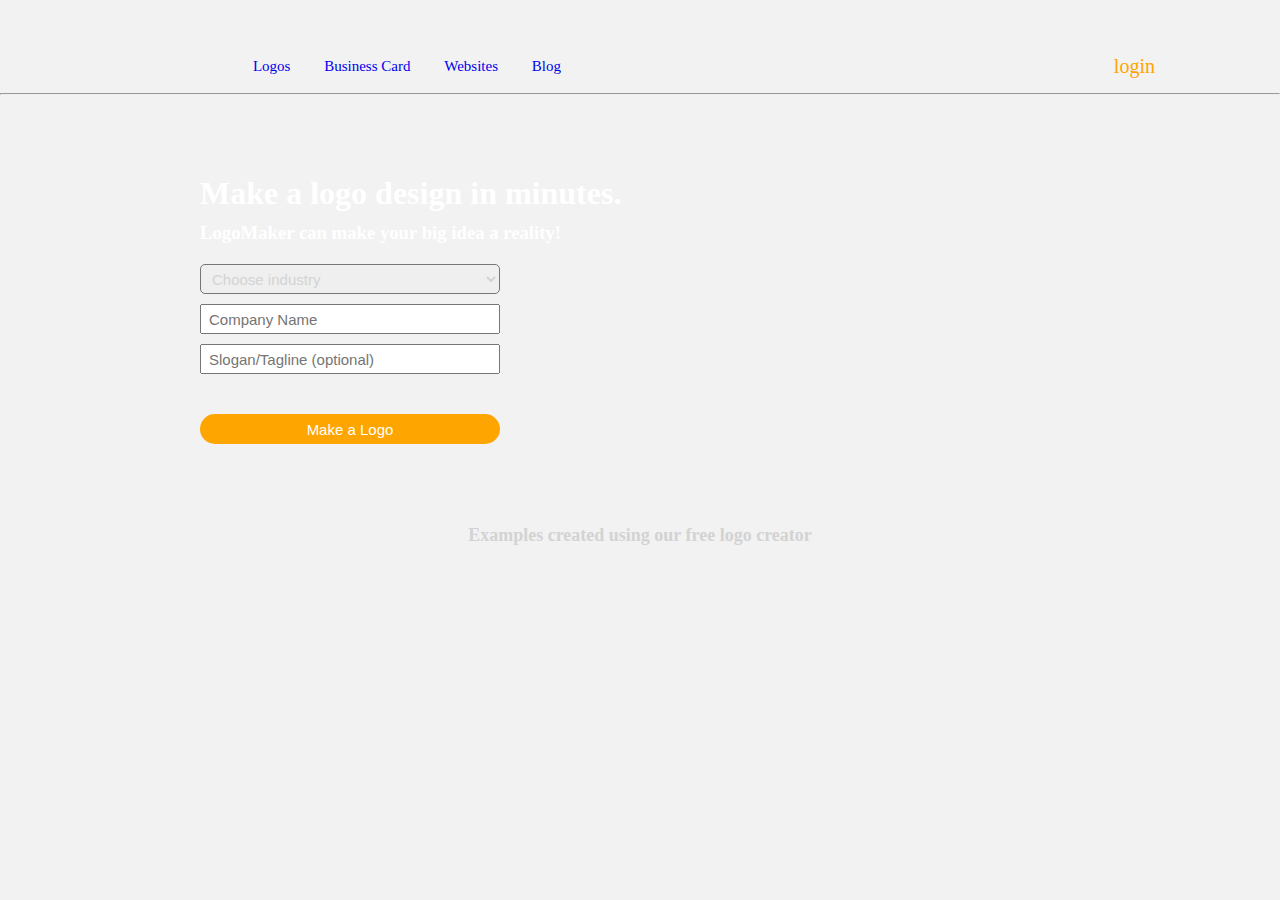
==== index.html @ 732fe557 "Update and rename logo.html to index.html" ====
<!DOCTYPE html>
<html>
  <head>
    <meta charset="utf-8" />
    <meta http-equiv="X-UA-Compatible" content="IE=edge" />
    <title>Logo maker</title>
    <meta name="description" content="" />
    <meta name="viewport" content="width=device-width, initial-scale=1" />
    <link rel="stylesheet" href="style.css" />
  </head>
  <body>
    <div class="logomaker">
      <header>
        <img src="IMG-20220824-WA0010.jpg" alt="" />
        <ul>
          <a href="#">Logos</a>
          <a href="#">Business Card</a>
          <a href="#">Websites</a>
          <a href="#">Blog</a>
        </ul>
        <div class="login">
          <p>
            <img src="IMG-20220824-WA0008.jpg" id="login-img" alt="" /><a href="#">login</a>
          </p>
        </div>
      </header>
      <hr />
      <div class="container">
        <div class="template-container">
          <div class="templates">
            <h1>Make a logo design in minutes.</h1>
            <h3>LogoMaker can make your big idea a reality!</h3>
            <select name="industry" id="choose industry">
              <option value="choose industry">Choose industry</option>
              <option value="fishing">Fishing</option>
              <option value="trading">Trading</option>
              <option value="nft">NFT & cryptocurrency</option>
              <option value="marketing">Marketing</option>
            </select>
            <br />
            <input
              type="text"
              placeholder="Company Name"
              width="40px"
              name=""
              id=""
            />
            <br />
            <input
              type="text"
              placeholder="Slogan/Tagline (optional)"
              width="40px"
              name=""
              id=""
            />
            <br />
            <input type="submit" class="submit" value="Make a Logo" />
          </div>
        </div>
      </div>
      <footer>Examples created using our free logo creator</footer>
    </div>
    <script src="" async defer></script>
  </body>
</html>
---- style.css ----
* {
    box-sizing: border-box;
    padding: 0;
    margin: 0;
}
body {
    max-width: 100%;
    max-height: 100%;
    padding-top: 40px;
    background-color: hsl(0, 0%, 95%);
}
.container {
    /* border: 2px solid; */
    margin-top: 20px;
    margin-left: 100px;
    width: 1070px;
}
header {
    /* border: 1px solid ; */
    display: flex;
    justify-content: space-between;
    width: 1070px;
    margin-left: 100px;
 
}
header.login  {
    align-content: center;
    

}
header img {
    height: 40px;
    align-self: center;
}
ul {
    font-size: 15px;
    align-self: center;
    margin-left: -270px;
}

a {
    /* border: 1px solid; */
    text-decoration: none;
    align-self: center;
    margin-left: 30px;
}
.login {
    display: flex;
    /* border:1px solid; */
   justify-content: center;
   align-self: center;
   padding: 10px;
   margin-left: 130px;
}
.login #login-img {
    /* border: 1px solid orange; */
    height: 20px; 
    margin-left: 10px ;
}
.login p {
    /* border: 1px solid green; */
    font-size: medium;
    text-align: center;
    padding: 5px;
    display: flex;
    flex-direction: row;
}
.login p a {
 align-self: center;
 margin-left: 5px;
 font-size: 20px;
 color: orange;
}
.template-container {
    align-self: center;
}
.templates {
    background-image: url(template.jpg);
    background-position: center center;
    border-radius: 10px;
    justify-self: center;
    width: 1070px;
    height: 400px;
    color: white;
   align-items: center;
   padding-left: 100px;
   padding-top: 60px;
}
.templates h1 {
    margin-bottom: 10px;
}
.templates h3 {
    margin-bottom: 20px;
}
select {
    width: 300px;
    height: 30px;
    border-radius: 5px;
    font-size: 15px;
    color: lightgray;
    margin-bottom: 10px;
    padding-left: 7px;
}
input {
    width: 300px;
    height: 30px;
    margin-bottom: 10px;
    font-size: 15px;
    color: lightgray;
    padding: 7px;
}
.submit {
    background-color: orange;
    color: white;
    border: orange;
    border-radius: 30px;
    margin-top: 30px;
}
.submit:hover {
    background-color: white;
    cursor: pointer;
    color: orange;
}
.submit:active {
    color: lightblue;
    background-color: aqua;
}
footer {
    text-align: center;
    margin-top: 10px;
    color: lightgray;
    font-size: 18px;
    font-weight: bold;
}
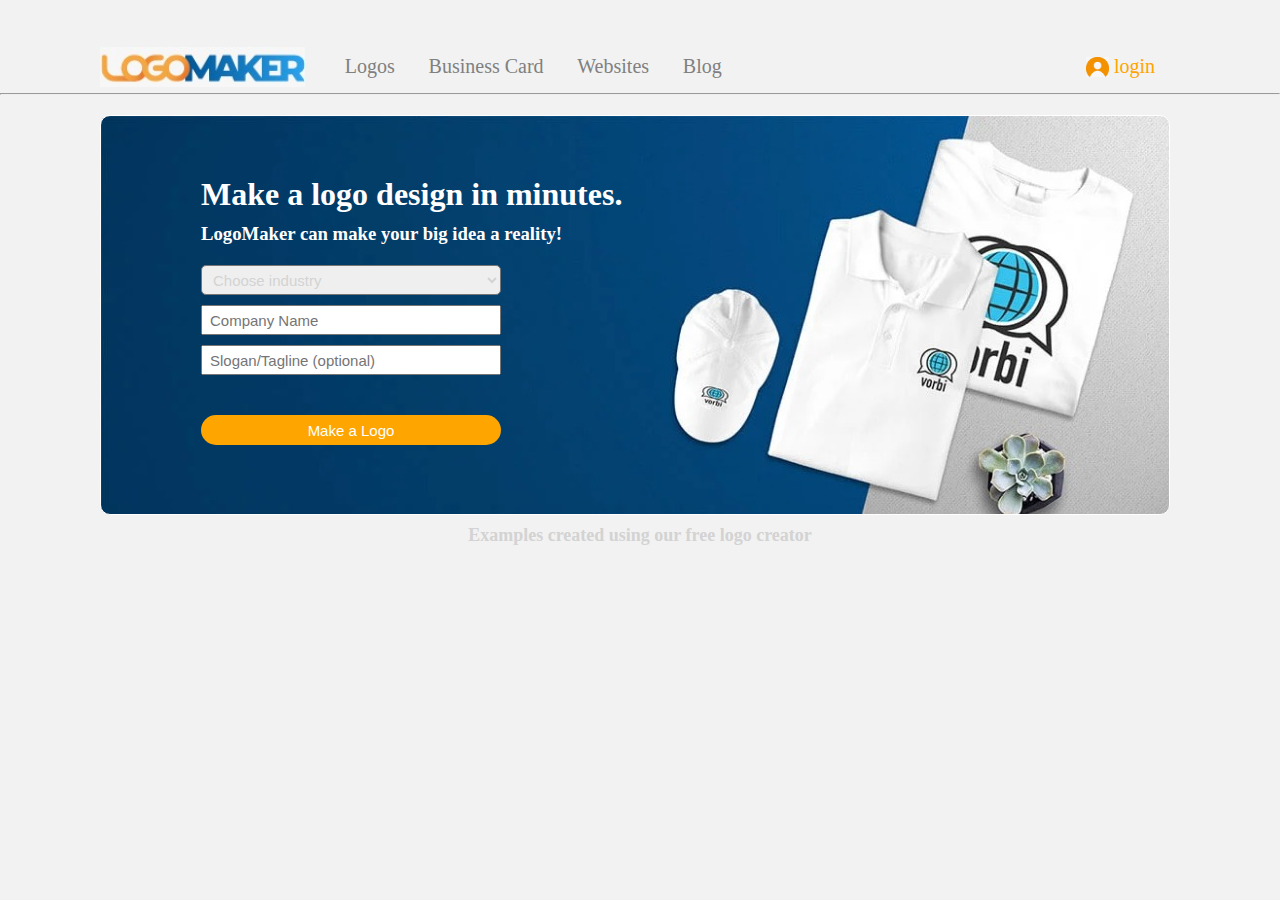
==== commit 5b496c37: "Add files via upload" ====
--- a/index.html
+++ b/index.html
@@ -3,7 +3,7 @@
   <head>
     <meta charset="utf-8" />
     <meta http-equiv="X-UA-Compatible" content="IE=edge" />
-    <title>Logo maker</title>
+    <title>Logomaker</title>
     <meta name="description" content="" />
     <meta name="viewport" content="width=device-width, initial-scale=1" />
     <link rel="stylesheet" href="style.css" />
@@ -11,17 +11,17 @@
   <body>
     <div class="logomaker">
       <header>
-        <img src="IMG-20220824-WA0010.jpg" alt="" />
-        <ul>
+        <img src="logo maker.jpg" class="logo-design" alt="" />
+        <nav>
           <a href="#">Logos</a>
           <a href="#">Business Card</a>
           <a href="#">Websites</a>
           <a href="#">Blog</a>
-        </ul>
+        </nav>
         <div class="login">
           <p>
-            <img src="IMG-20220824-WA0008.jpg" id="login-img" alt="" /><a href="#">login</a>
-          </p>
+            <img src="login.jpg" id="login-img" alt="" /><a href="#">login</a>
+          </p>  
         </div>
       </header>
       <hr />
@@ -62,4 +62,4 @@
     </div>
     <script src="" async defer></script>
   </body>
-</html>
+</html>--- a/style.css
+++ b/style.css
@@ -4,8 +4,8 @@
     margin: 0;
 }
 body {
-    max-width: 100%;
-    max-height: 100%;
+    width: 100%;
+    height: 100%;
     padding-top: 40px;
     background-color: hsl(0, 0%, 95%);
 }
@@ -32,10 +32,19 @@
     height: 40px;
     align-self: center;
 }
-ul {
+nav {
     font-size: 15px;
     align-self: center;
-    margin-left: -270px;
+    margin-left: -200px;
+    font-weight: 200;
+}
+nav a:hover {
+    color: white;
+    background-color: orange;
+}
+nav a:active{
+    color: gray;
+    background-color: beige;
 }
 
 a {
@@ -43,6 +52,9 @@
     text-decoration: none;
     align-self: center;
     margin-left: 30px;
+    color:gray;
+    font-size: 20px;
+    border-radius: 5px
 }
 .login {
     display: flex;
@@ -70,16 +82,26 @@
  margin-left: 5px;
  font-size: 20px;
  color: orange;
+ border-radius: 10px;
+}
+.login p a:hover {
+    color: white;
+    background-color: orange;
+}
+.login p a:active {
+    color:lightsteelblue;
+    background-color:lavender;
 }
 .template-container {
     align-self: center;
 }
 .templates {
-    background-image: url(template.jpg);
-    background-position: center center;
+    background-image: url(bgi1.jpg);
+    background-repeat: no-repeat;
     border-radius: 10px;
+    border:1px solid ;
     justify-self: center;
-    width: 1070px;
+    width: 100%;
     height: 400px;
     color: white;
    align-items: center;
@@ -132,3 +154,34 @@
     font-size: 18px;
     font-weight: bold;
 }
+@media (max-width:991px) {
+    body {
+        width: 100%;
+        height:100%;
+    }
+    header {
+        width:100;
+        display: flex;
+        border: 1px solid ;
+        justify-items: start;
+    }
+
+    nav{
+        display: none;
+    }
+    hr {
+        display:none;
+    }
+    .login {
+        display: none;
+    }
+    .templates{
+        display: flex;
+        justify-content: start;
+        flex-direction: column;
+        background-image: url(bgi2.jpg);
+        background-position: center;
+    }
+
+
+}